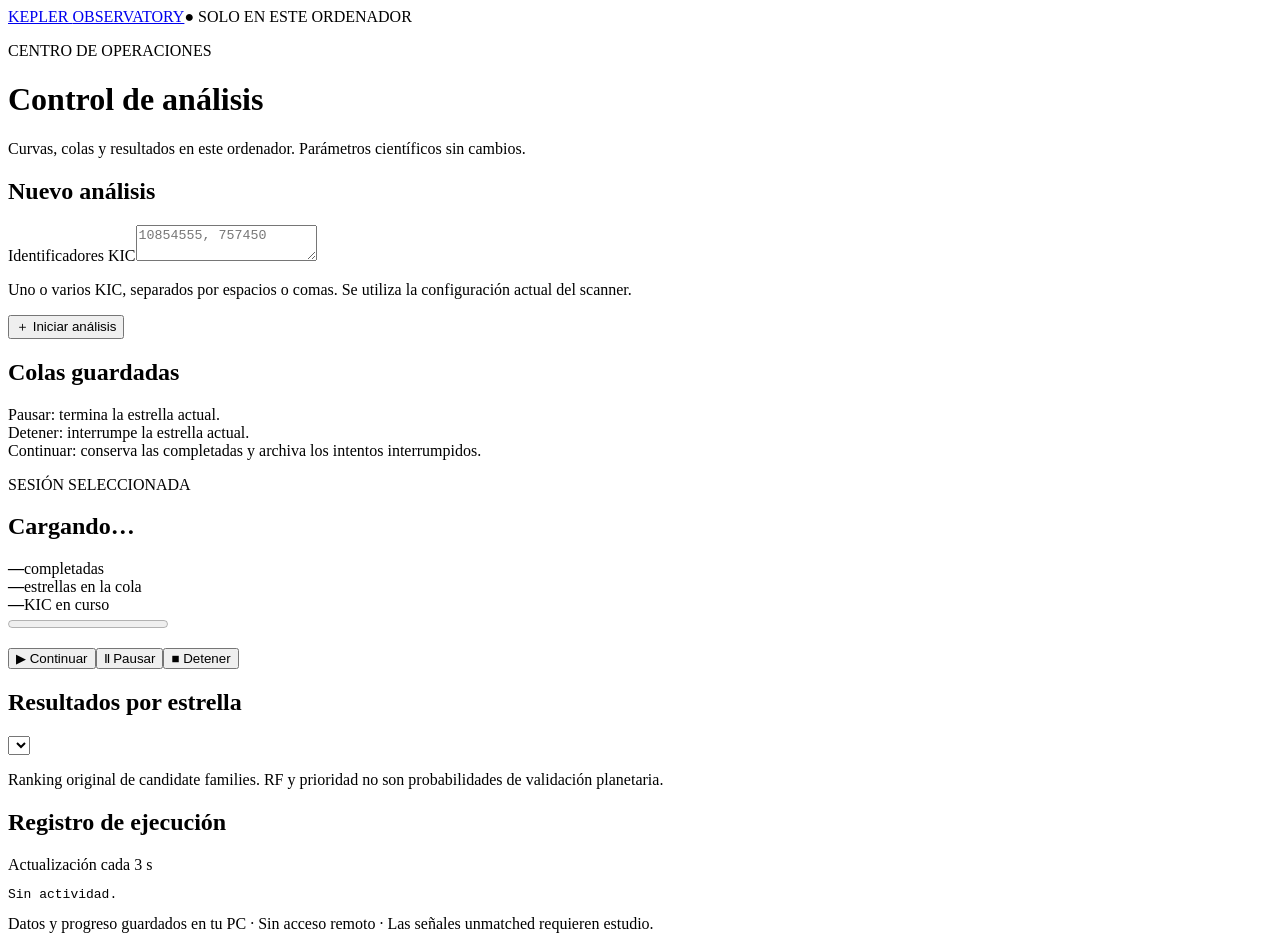
==== local_panel/static/index.html @ 0ad5b3d3 "Open-source Kepler transit-like signal pipeline 2.0" ====
<!doctype html>
<html lang="es"><head><meta charset="utf-8"><meta name="viewport" content="width=device-width,initial-scale=1"><title>Kepler · Control local</title><link rel="stylesheet" href="/style.css"><script src="/app.js" defer></script></head>
<body><header><a class="brand" href="/">KEPLER <span>OBSERVATORY</span></a><span class="badge">● SOLO EN ESTE ORDENADOR</span></header>
<main><div class="intro"><div><p class="eyebrow">CENTRO DE OPERACIONES</p><h1>Control de análisis</h1><p class="muted">Curvas, colas y resultados en este ordenador. Parámetros científicos sin cambios.</p></div></div>
<p id="message" role="status" aria-live="polite"></p>
<div class="layout"><aside><section class="card"><h2>Nuevo análisis</h2><form id="create"><label for="kics">Identificadores KIC</label><textarea id="kics" placeholder="10854555, 757450" required></textarea><p class="muted small">Uno o varios KIC, separados por espacios o comas. Se utiliza la configuración actual del scanner.</p><button type="submit" id="start">＋ Iniciar análisis</button></form></section><section class="card"><h2>Colas guardadas</h2><div id="jobs"></div></section><p class="muted small">Pausar: termina la estrella actual.<br>Detener: interrumpe la estrella actual.<br>Continuar: conserva las completadas y archiva los intentos interrumpidos.</p></aside>
<div><section class="card"><div class="row"><div><p class="eyebrow">SESIÓN SELECCIONADA</p><h2 id="title">Cargando…</h2></div><span id="status" class="badge"></span></div><div class="stats"><div><strong id="done">—</strong><span>completadas</span></div><div><strong id="total">—</strong><span>estrellas en la cola</span></div><div><strong id="current">—</strong><span>KIC en curso</span></div></div><progress id="progress" value="0" max="1"></progress><p id="note" class="muted small"></p><div class="actions"><button id="resume">▶ Continuar</button><button id="pause" class="secondary">Ⅱ Pausar</button><button id="stop" class="danger">■ Detener</button></div></section>
<section class="card"><div class="row"><h2>Resultados por estrella</h2><select id="stars" aria-label="Estrella"></select></div><p class="muted small">Ranking original de candidate families. RF y prioridad no son probabilidades de validación planetaria.</p><div id="results" class="tablewrap"></div><div id="downloads" class="downloads"></div></section>
<section class="card"><div class="row"><h2>Registro de ejecución</h2><span class="muted small">Actualización cada 3 s</span></div><pre id="log">Sin actividad.</pre></section></div></div>
<footer>Datos y progreso guardados en tu PC · Sin acceso remoto · Las señales unmatched requieren estudio.</footer></main></body></html>
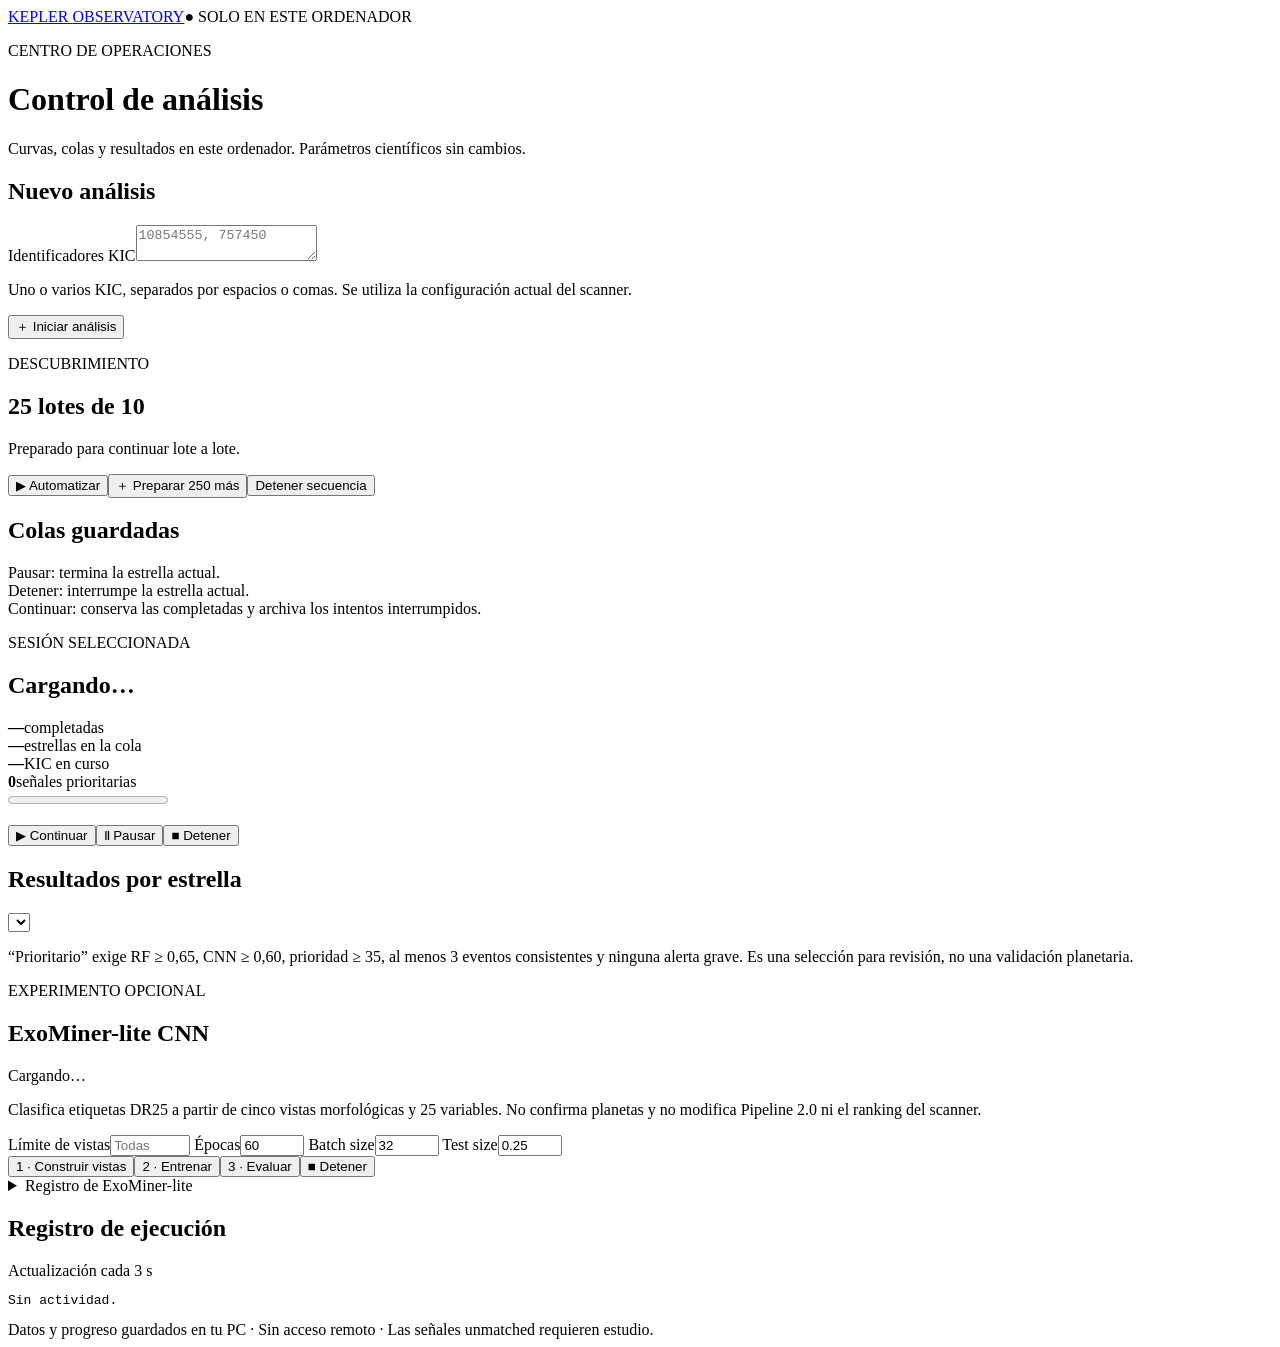
==== commit 3a90e7da: "Automate exoplanet signal discovery and evidence triage" ====
--- a/local_panel/static/index.html
+++ b/local_panel/static/index.html
@@ -1,10 +1,59 @@
 <!doctype html>
-<html lang="es"><head><meta charset="utf-8"><meta name="viewport" content="width=device-width,initial-scale=1"><title>Kepler · Control local</title><link rel="stylesheet" href="/style.css"><script src="/app.js" defer></script></head>
-<body><header><a class="brand" href="/">KEPLER <span>OBSERVATORY</span></a><span class="badge">● SOLO EN ESTE ORDENADOR</span></header>
-<main><div class="intro"><div><p class="eyebrow">CENTRO DE OPERACIONES</p><h1>Control de análisis</h1><p class="muted">Curvas, colas y resultados en este ordenador. Parámetros científicos sin cambios.</p></div></div>
-<p id="message" role="status" aria-live="polite"></p>
-<div class="layout"><aside><section class="card"><h2>Nuevo análisis</h2><form id="create"><label for="kics">Identificadores KIC</label><textarea id="kics" placeholder="10854555, 757450" required></textarea><p class="muted small">Uno o varios KIC, separados por espacios o comas. Se utiliza la configuración actual del scanner.</p><button type="submit" id="start">＋ Iniciar análisis</button></form></section><section class="card"><h2>Colas guardadas</h2><div id="jobs"></div></section><p class="muted small">Pausar: termina la estrella actual.<br>Detener: interrumpe la estrella actual.<br>Continuar: conserva las completadas y archiva los intentos interrumpidos.</p></aside>
-<div><section class="card"><div class="row"><div><p class="eyebrow">SESIÓN SELECCIONADA</p><h2 id="title">Cargando…</h2></div><span id="status" class="badge"></span></div><div class="stats"><div><strong id="done">—</strong><span>completadas</span></div><div><strong id="total">—</strong><span>estrellas en la cola</span></div><div><strong id="current">—</strong><span>KIC en curso</span></div></div><progress id="progress" value="0" max="1"></progress><p id="note" class="muted small"></p><div class="actions"><button id="resume">▶ Continuar</button><button id="pause" class="secondary">Ⅱ Pausar</button><button id="stop" class="danger">■ Detener</button></div></section>
-<section class="card"><div class="row"><h2>Resultados por estrella</h2><select id="stars" aria-label="Estrella"></select></div><p class="muted small">Ranking original de candidate families. RF y prioridad no son probabilidades de validación planetaria.</p><div id="results" class="tablewrap"></div><div id="downloads" class="downloads"></div></section>
-<section class="card"><div class="row"><h2>Registro de ejecución</h2><span class="muted small">Actualización cada 3 s</span></div><pre id="log">Sin actividad.</pre></section></div></div>
-<footer>Datos y progreso guardados en tu PC · Sin acceso remoto · Las señales unmatched requieren estudio.</footer></main></body></html>
+<html lang="es">
+<head>
+  <meta charset="utf-8">
+  <meta name="viewport" content="width=device-width,initial-scale=1">
+  <title>Kepler · Control local</title>
+  <link rel="stylesheet" href="/style.css">
+  <link rel="stylesheet" href="/triage.css">
+  <script src="/app.js" defer></script>
+</head>
+<body>
+<header><a class="brand" href="/">KEPLER <span>OBSERVATORY</span></a><span class="badge">● SOLO EN ESTE ORDENADOR</span></header>
+<main>
+  <div class="intro"><div><p class="eyebrow">CENTRO DE OPERACIONES</p><h1>Control de análisis</h1><p class="muted">Curvas, colas y resultados en este ordenador. Parámetros científicos sin cambios.</p></div></div>
+  <p id="message" role="status" aria-live="polite"></p>
+  <div class="layout">
+    <aside>
+      <section class="card"><h2>Nuevo análisis</h2><form id="create"><label for="kics">Identificadores KIC</label><textarea id="kics" placeholder="10854555, 757450" required></textarea><p class="muted small">Uno o varios KIC, separados por espacios o comas. Se utiliza la configuración actual del scanner.</p><button type="submit" id="start">＋ Iniciar análisis</button></form></section>
+      <section class="card">
+        <p class="eyebrow">DESCUBRIMIENTO</p><h2>25 lotes de 10</h2>
+        <p id="discovery-note" class="muted small">Preparado para continuar lote a lote.</p>
+        <div class="actions"><button id="discovery-start">▶ Automatizar</button><button id="discovery-add" class="secondary">＋ Preparar 250 más</button><button id="discovery-stop" class="danger">Detener secuencia</button></div>
+      </section>
+      <section class="card"><h2>Colas guardadas</h2><div id="jobs"></div></section>
+      <p class="muted small">Pausar: termina la estrella actual.<br>Detener: interrumpe la estrella actual.<br>Continuar: conserva las completadas y archiva los intentos interrumpidos.</p>
+    </aside>
+    <div>
+      <section class="card">
+        <div class="row"><div><p class="eyebrow">SESIÓN SELECCIONADA</p><h2 id="title">Cargando…</h2></div><span id="status" class="badge"></span></div>
+        <div class="stats"><div><strong id="done">—</strong><span>completadas</span></div><div><strong id="total">—</strong><span>estrellas en la cola</span></div><div><strong id="current">—</strong><span>KIC en curso</span></div><div><strong id="serious">0</strong><span>señales prioritarias</span></div></div>
+        <progress id="progress" value="0" max="1"></progress><p id="note" class="muted small"></p>
+        <div class="actions"><button id="resume">▶ Continuar</button><button id="pause" class="secondary">Ⅱ Pausar</button><button id="stop" class="danger">■ Detener</button></div>
+      </section>
+      <section class="card">
+        <div class="row"><h2>Resultados por estrella</h2><select id="stars" aria-label="Estrella"></select></div>
+        <p class="muted small">“Prioritario” exige RF ≥ 0,65, CNN ≥ 0,60, prioridad ≥ 35, al menos 3 eventos consistentes y ninguna alerta grave. Es una selección para revisión, no una validación planetaria.</p>
+        <div id="results" class="tablewrap"></div><div id="downloads" class="downloads"></div>
+      </section>
+      <section class="card" id="cnn-card">
+        <div class="row"><div><p class="eyebrow">EXPERIMENTO OPCIONAL</p><h2>ExoMiner-lite CNN</h2></div><span id="cnn-status" class="badge">Cargando…</span></div>
+        <p class="muted small">Clasifica etiquetas DR25 a partir de cinco vistas morfológicas y 25 variables. No confirma planetas y no modifica Pipeline 2.0 ni el ranking del scanner.</p>
+        <div class="cnn-grid">
+          <label>Límite de vistas<input id="cnn-limit" type="number" min="1" max="100000" placeholder="Todas"></label>
+          <label>Épocas<input id="cnn-epochs" type="number" min="1" max="1000" value="60"></label>
+          <label>Batch size<input id="cnn-batch" type="number" min="1" max="4096" value="32"></label>
+          <label>Test size<input id="cnn-test-size" type="number" min="0.05" max="0.5" step="0.01" value="0.25"></label>
+        </div>
+        <div id="cnn-artifacts" class="artifact-list"></div>
+        <div class="actions"><button id="cnn-build">1 · Construir vistas</button><button id="cnn-train" class="secondary">2 · Entrenar</button><button id="cnn-evaluate" class="secondary">3 · Evaluar</button><button id="cnn-stop" class="danger">■ Detener</button></div>
+        <div id="cnn-metrics" class="metrics"></div>
+        <details><summary>Registro de ExoMiner-lite</summary><pre id="cnn-log">Sin actividad.</pre></details>
+      </section>
+      <section class="card"><div class="row"><h2>Registro de ejecución</h2><span class="muted small">Actualización cada 3 s</span></div><pre id="log">Sin actividad.</pre></section>
+    </div>
+  </div>
+  <footer>Datos y progreso guardados en tu PC · Sin acceso remoto · Las señales unmatched requieren estudio.</footer>
+</main>
+</body>
+</html>
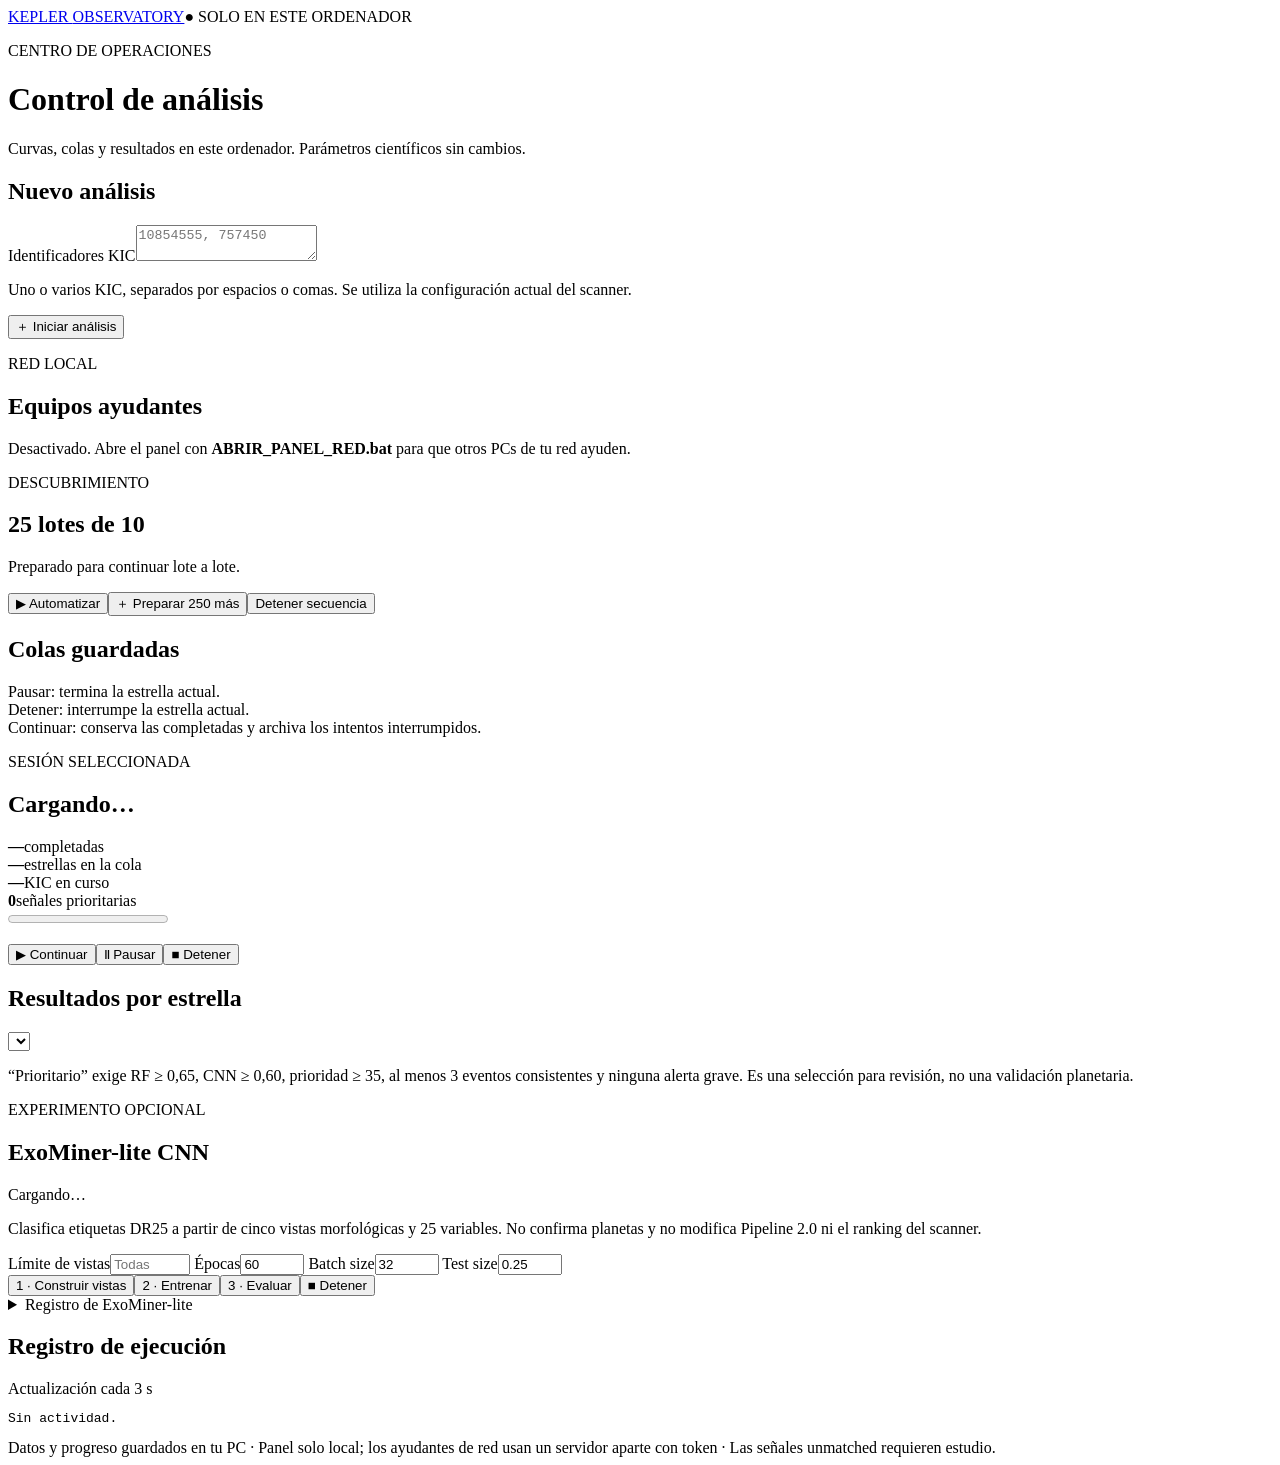
==== commit 81606ff8: "Reparto del trabajo entre PCs de la red local - local_panel/cluster.py: servidor aparte con token (-" ====
--- a/local_panel/static/index.html
+++ b/local_panel/static/index.html
@@ -9,13 +9,24 @@
   <script src="/app.js" defer></script>
 </head>
 <body>
-<header><a class="brand" href="/">KEPLER <span>OBSERVATORY</span></a><span class="badge">● SOLO EN ESTE ORDENADOR</span></header>
+<header><a class="brand" href="/">KEPLER <span>OBSERVATORY</span></a><span class="badge" id="mode-badge">● SOLO EN ESTE ORDENADOR</span></header>
 <main>
   <div class="intro"><div><p class="eyebrow">CENTRO DE OPERACIONES</p><h1>Control de análisis</h1><p class="muted">Curvas, colas y resultados en este ordenador. Parámetros científicos sin cambios.</p></div></div>
   <p id="message" role="status" aria-live="polite"></p>
   <div class="layout">
     <aside>
-      <section class="card"><h2>Nuevo análisis</h2><form id="create"><label for="kics">Identificadores KIC</label><textarea id="kics" placeholder="10854555, 757450" required></textarea><p class="muted small">Uno o varios KIC, separados por espacios o comas. Se utiliza la configuración actual del scanner.</p><button type="submit" id="start">＋ Iniciar análisis</button></form></section>
+      <section class="card"><h2>Nuevo análisis</h2><form id="create"><label for="kics">Identificadores KIC</label><textarea id="kics" placeholder="10854555, 757450" required></textarea><p class="muted small">Uno o varios KIC, separados por espacios o comas. Se utiliza la configuración actual del scanner.</p><label class="check" id="distributed-label" hidden><input type="checkbox" id="distributed"> Repartir entre los equipos de la red</label><button type="submit" id="start">＋ Iniciar análisis</button></form></section>
+      <section class="card" id="cluster-card">
+        <p class="eyebrow">RED LOCAL</p><h2>Equipos ayudantes</h2>
+        <p id="cluster-off" class="muted small">Desactivado. Abre el panel con <b>ABRIR_PANEL_RED.bat</b> para que otros PCs de tu red ayuden.</p>
+        <div id="cluster-on" hidden>
+          <p class="muted small">En el otro PC: copia la carpeta de Sakanet y ejecuta <b>AYUDAR.bat</b>. Te pedirá:</p>
+          <p class="small">Dirección: <code id="cluster-address"></code><br>Token: <code id="cluster-token"></code></p>
+          <label class="check"><input type="checkbox" id="cluster-discovery"> Repartir también el descubrimiento automático</label>
+          <div id="cluster-helpers" class="small"></div>
+          <div class="actions"><button id="cluster-newtoken" class="secondary">Cambiar token</button></div>
+        </div>
+      </section>
       <section class="card">
         <p class="eyebrow">DESCUBRIMIENTO</p><h2>25 lotes de 10</h2>
         <p id="discovery-note" class="muted small">Preparado para continuar lote a lote.</p>
@@ -53,7 +64,7 @@
       <section class="card"><div class="row"><h2>Registro de ejecución</h2><span class="muted small">Actualización cada 3 s</span></div><pre id="log">Sin actividad.</pre></section>
     </div>
   </div>
-  <footer>Datos y progreso guardados en tu PC · Sin acceso remoto · Las señales unmatched requieren estudio.</footer>
+  <footer>Datos y progreso guardados en tu PC · Panel solo local; los ayudantes de red usan un servidor aparte con token · Las señales unmatched requieren estudio.</footer>
 </main>
 </body>
 </html>
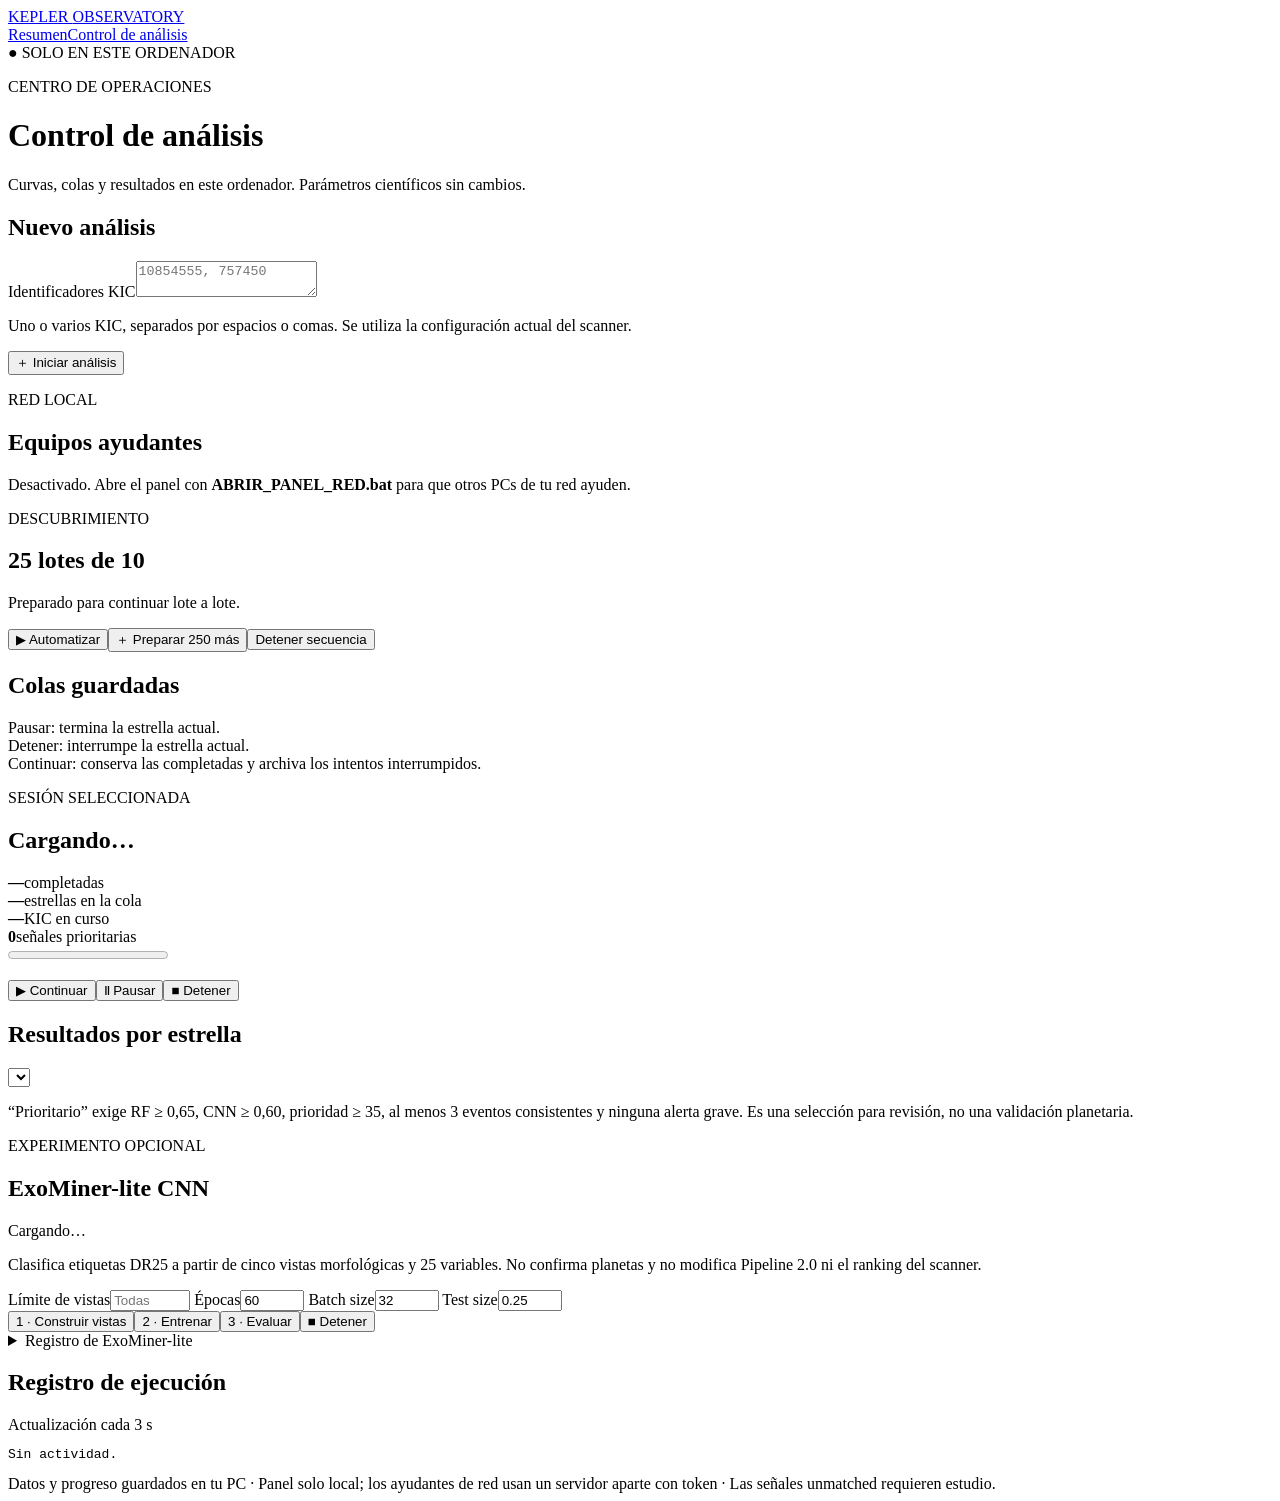
==== commit d61f9b6d: "Página principal "Estrellas a seguir" - "/" muestra un resumen de todas las estrellas analizadas (úl" ====
--- a/local_panel/static/index.html
+++ b/local_panel/static/index.html
@@ -6,16 +6,23 @@
   <title>Kepler · Control local</title>
   <link rel="stylesheet" href="/style.css">
   <link rel="stylesheet" href="/triage.css">
+  <link rel="stylesheet" href="/home.css">
   <script src="/app.js" defer></script>
 </head>
 <body>
-<header><a class="brand" href="/">KEPLER <span>OBSERVATORY</span></a><span class="badge" id="mode-badge">● SOLO EN ESTE ORDENADOR</span></header>
+<header><a class="brand" href="/">KEPLER <span>OBSERVATORY</span></a><nav class="topnav"><a href="/">Resumen</a><a href="/control" class="active">Control de análisis</a></nav><span class="badge" id="mode-badge">● SOLO EN ESTE ORDENADOR</span></header>
 <main>
   <div class="intro"><div><p class="eyebrow">CENTRO DE OPERACIONES</p><h1>Control de análisis</h1><p class="muted">Curvas, colas y resultados en este ordenador. Parámetros científicos sin cambios.</p></div></div>
   <p id="message" role="status" aria-live="polite"></p>
   <div class="layout">
     <aside>
       <section class="card"><h2>Nuevo análisis</h2><form id="create"><label for="kics">Identificadores KIC</label><textarea id="kics" placeholder="10854555, 757450" required></textarea><p class="muted small">Uno o varios KIC, separados por espacios o comas. Se utiliza la configuración actual del scanner.</p><label class="check" id="distributed-label" hidden><input type="checkbox" id="distributed"> Repartir entre los equipos de la red</label><button type="submit" id="start">＋ Iniciar análisis</button></form></section>
+      <section class="card" id="train-card" hidden>
+        <p class="eyebrow">MODELO</p><h2>Entrenar RF repartido</h2>
+        <p class="muted small">Los equipos miden KOI conocidos (planetas candidatos y falsos positivos) y este PC entrena el modelo. Con 500 por clase son unas 800 estrellas.</p>
+        <label>Ejemplos por clase<input id="train-per-class" type="number" min="20" max="5000" value="500"></label>
+        <div class="actions"><button id="train-start">▶ Entrenar con los equipos</button></div>
+      </section>
       <section class="card" id="cluster-card">
         <p class="eyebrow">RED LOCAL</p><h2>Equipos ayudantes</h2>
         <p id="cluster-off" class="muted small">Desactivado. Abre el panel con <b>ABRIR_PANEL_RED.bat</b> para que otros PCs de tu red ayuden.</p>
@@ -41,6 +48,11 @@
         <div class="stats"><div><strong id="done">—</strong><span>completadas</span></div><div><strong id="total">—</strong><span>estrellas en la cola</span></div><div><strong id="current">—</strong><span>KIC en curso</span></div><div><strong id="serious">0</strong><span>señales prioritarias</span></div></div>
         <progress id="progress" value="0" max="1"></progress><p id="note" class="muted small"></p>
         <div class="actions"><button id="resume">▶ Continuar</button><button id="pause" class="secondary">Ⅱ Pausar</button><button id="stop" class="danger">■ Detener</button></div>
+      </section>
+      <section class="card" id="curves-card" hidden>
+        <div class="row"><div><p class="eyebrow">CURVAS DE LUZ</p><h2 id="curves-title">Curvas</h2></div></div>
+        <div id="curves" class="curves"></div>
+        <details id="curves-extra"><summary>Curva completa, curva sin tendencia y periodograma</summary><div id="curves-extra-imgs" class="curves"></div></details>
       </section>
       <section class="card">
         <div class="row"><h2>Resultados por estrella</h2><select id="stars" aria-label="Estrella"></select></div>
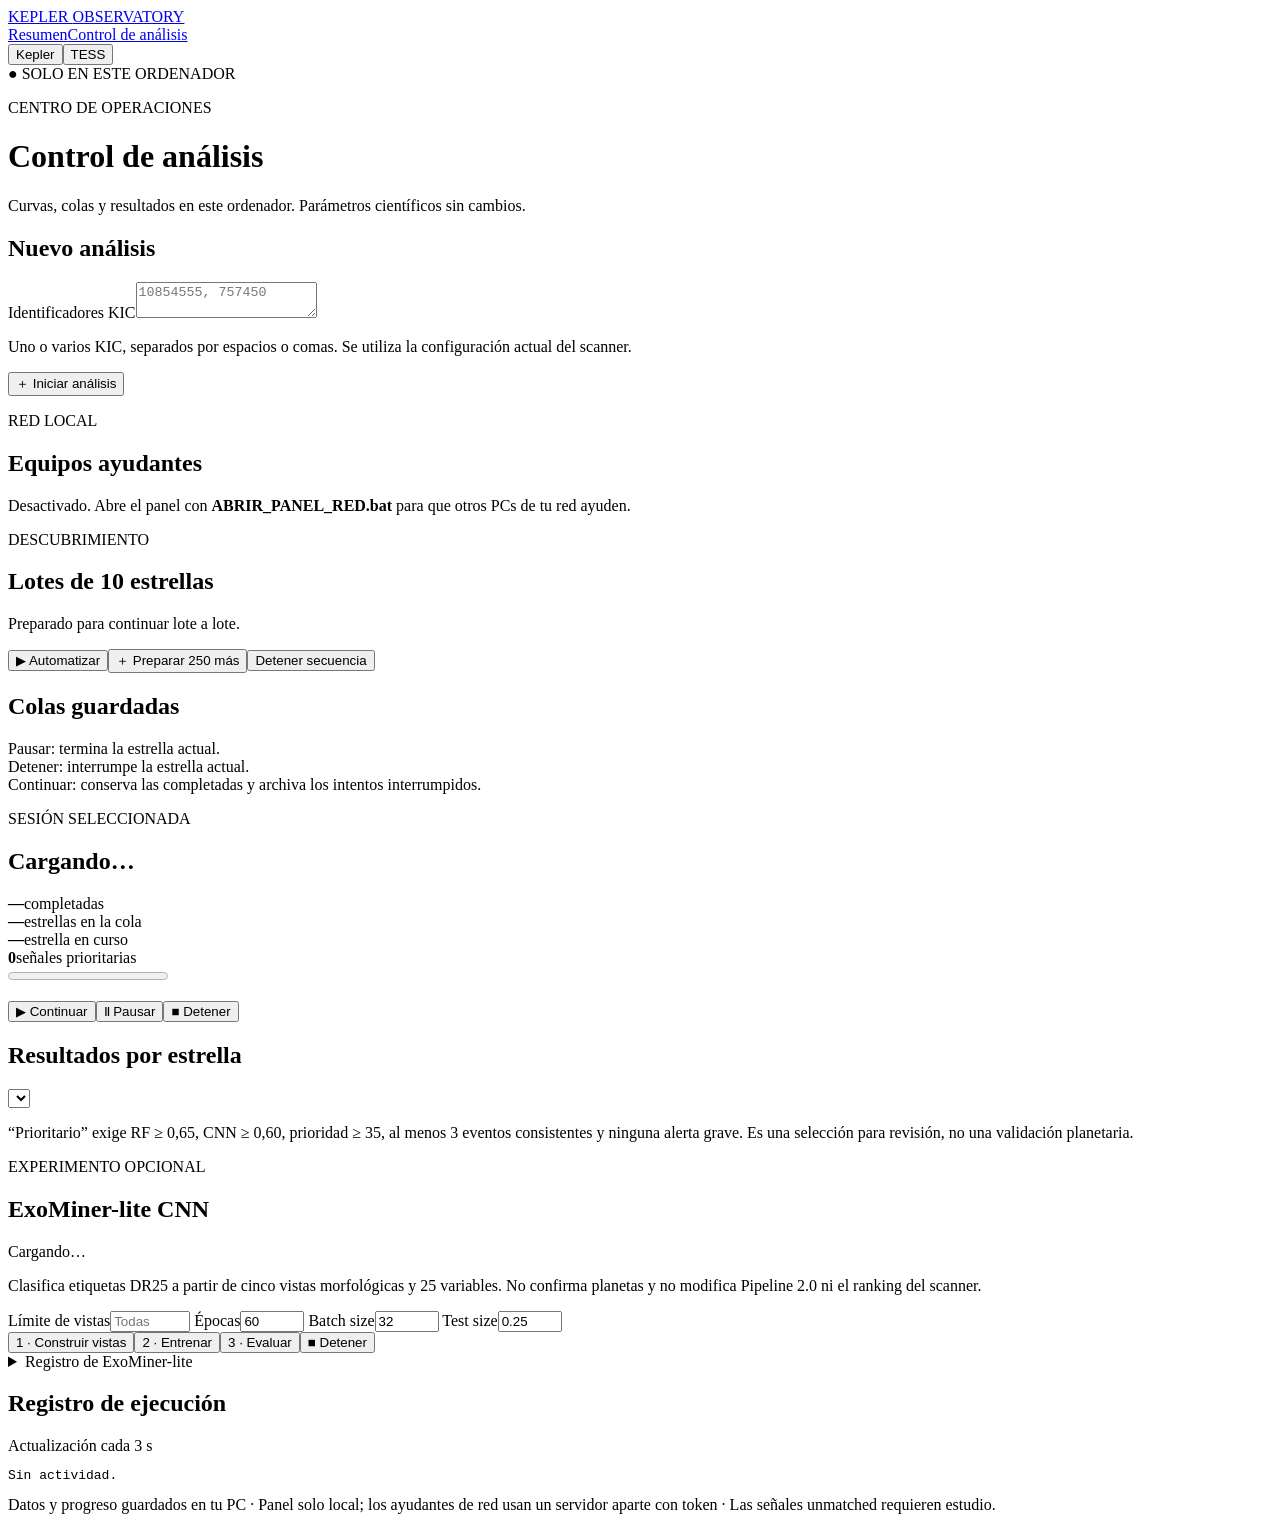
==== commit 109d8794: "Modo TESS en el panel: selector Kepler | TESS, descubrimiento y cruce con TOI - kepler_detector/tess" ====
--- a/local_panel/static/index.html
+++ b/local_panel/static/index.html
@@ -10,13 +10,13 @@
   <script src="/app.js" defer></script>
 </head>
 <body>
-<header><a class="brand" href="/">KEPLER <span>OBSERVATORY</span></a><nav class="topnav"><a href="/">Resumen</a><a href="/control" class="active">Control de análisis</a></nav><span class="badge" id="mode-badge">● SOLO EN ESTE ORDENADOR</span></header>
+<header><a class="brand" href="/">KEPLER <span>OBSERVATORY</span></a><nav class="topnav"><a href="/">Resumen</a><a href="/control" class="active">Control de análisis</a></nav><div class="mode-switch" role="group" aria-label="Misión"><button type="button" data-mission="kepler">Kepler</button><button type="button" data-mission="tess">TESS</button></div><span class="badge" id="mode-badge">● SOLO EN ESTE ORDENADOR</span></header>
 <main>
   <div class="intro"><div><p class="eyebrow">CENTRO DE OPERACIONES</p><h1>Control de análisis</h1><p class="muted">Curvas, colas y resultados en este ordenador. Parámetros científicos sin cambios.</p></div></div>
   <p id="message" role="status" aria-live="polite"></p>
   <div class="layout">
     <aside>
-      <section class="card"><h2>Nuevo análisis</h2><form id="create"><label for="kics">Identificadores KIC</label><textarea id="kics" placeholder="10854555, 757450" required></textarea><p class="muted small">Uno o varios KIC, separados por espacios o comas. Se utiliza la configuración actual del scanner.</p><label class="check" id="distributed-label" hidden><input type="checkbox" id="distributed"> Repartir entre los equipos de la red</label><button type="submit" id="start">＋ Iniciar análisis</button></form></section>
+      <section class="card"><h2>Nuevo análisis</h2><form id="create"><label for="kics" id="kics-label">Identificadores KIC</label><textarea id="kics" placeholder="10854555, 757450" required></textarea><p class="muted small" id="kics-hint">Uno o varios KIC, separados por espacios o comas. Se utiliza la configuración actual del scanner.</p><label class="check" id="distributed-label" hidden><input type="checkbox" id="distributed"> Repartir entre los equipos de la red</label><button type="submit" id="start">＋ Iniciar análisis</button></form></section>
       <section class="card" id="train-card" hidden>
         <p class="eyebrow">MODELO</p><h2>Entrenar RF repartido</h2>
         <p class="muted small">Los equipos miden KOI conocidos (planetas candidatos y falsos positivos) y este PC entrena el modelo. Con 500 por clase son unas 800 estrellas.</p>
@@ -35,7 +35,7 @@
         </div>
       </section>
       <section class="card">
-        <p class="eyebrow">DESCUBRIMIENTO</p><h2>25 lotes de 10</h2>
+        <p class="eyebrow" id="discovery-eyebrow">DESCUBRIMIENTO</p><h2 id="discovery-title">Lotes de 10 estrellas</h2>
         <p id="discovery-note" class="muted small">Preparado para continuar lote a lote.</p>
         <div class="actions"><button id="discovery-start">▶ Automatizar</button><button id="discovery-add" class="secondary">＋ Preparar 250 más</button><button id="discovery-stop" class="danger">Detener secuencia</button></div>
       </section>
@@ -45,7 +45,7 @@
     <div>
       <section class="card">
         <div class="row"><div><p class="eyebrow">SESIÓN SELECCIONADA</p><h2 id="title">Cargando…</h2></div><span id="status" class="badge"></span></div>
-        <div class="stats"><div><strong id="done">—</strong><span>completadas</span></div><div><strong id="total">—</strong><span>estrellas en la cola</span></div><div><strong id="current">—</strong><span>KIC en curso</span></div><div><strong id="serious">0</strong><span>señales prioritarias</span></div></div>
+        <div class="stats"><div><strong id="done">—</strong><span>completadas</span></div><div><strong id="total">—</strong><span>estrellas en la cola</span></div><div><strong id="current">—</strong><span>estrella en curso</span></div><div><strong id="serious">0</strong><span>señales prioritarias</span></div></div>
         <progress id="progress" value="0" max="1"></progress><p id="note" class="muted small"></p>
         <div class="actions"><button id="resume">▶ Continuar</button><button id="pause" class="secondary">Ⅱ Pausar</button><button id="stop" class="danger">■ Detener</button></div>
       </section>
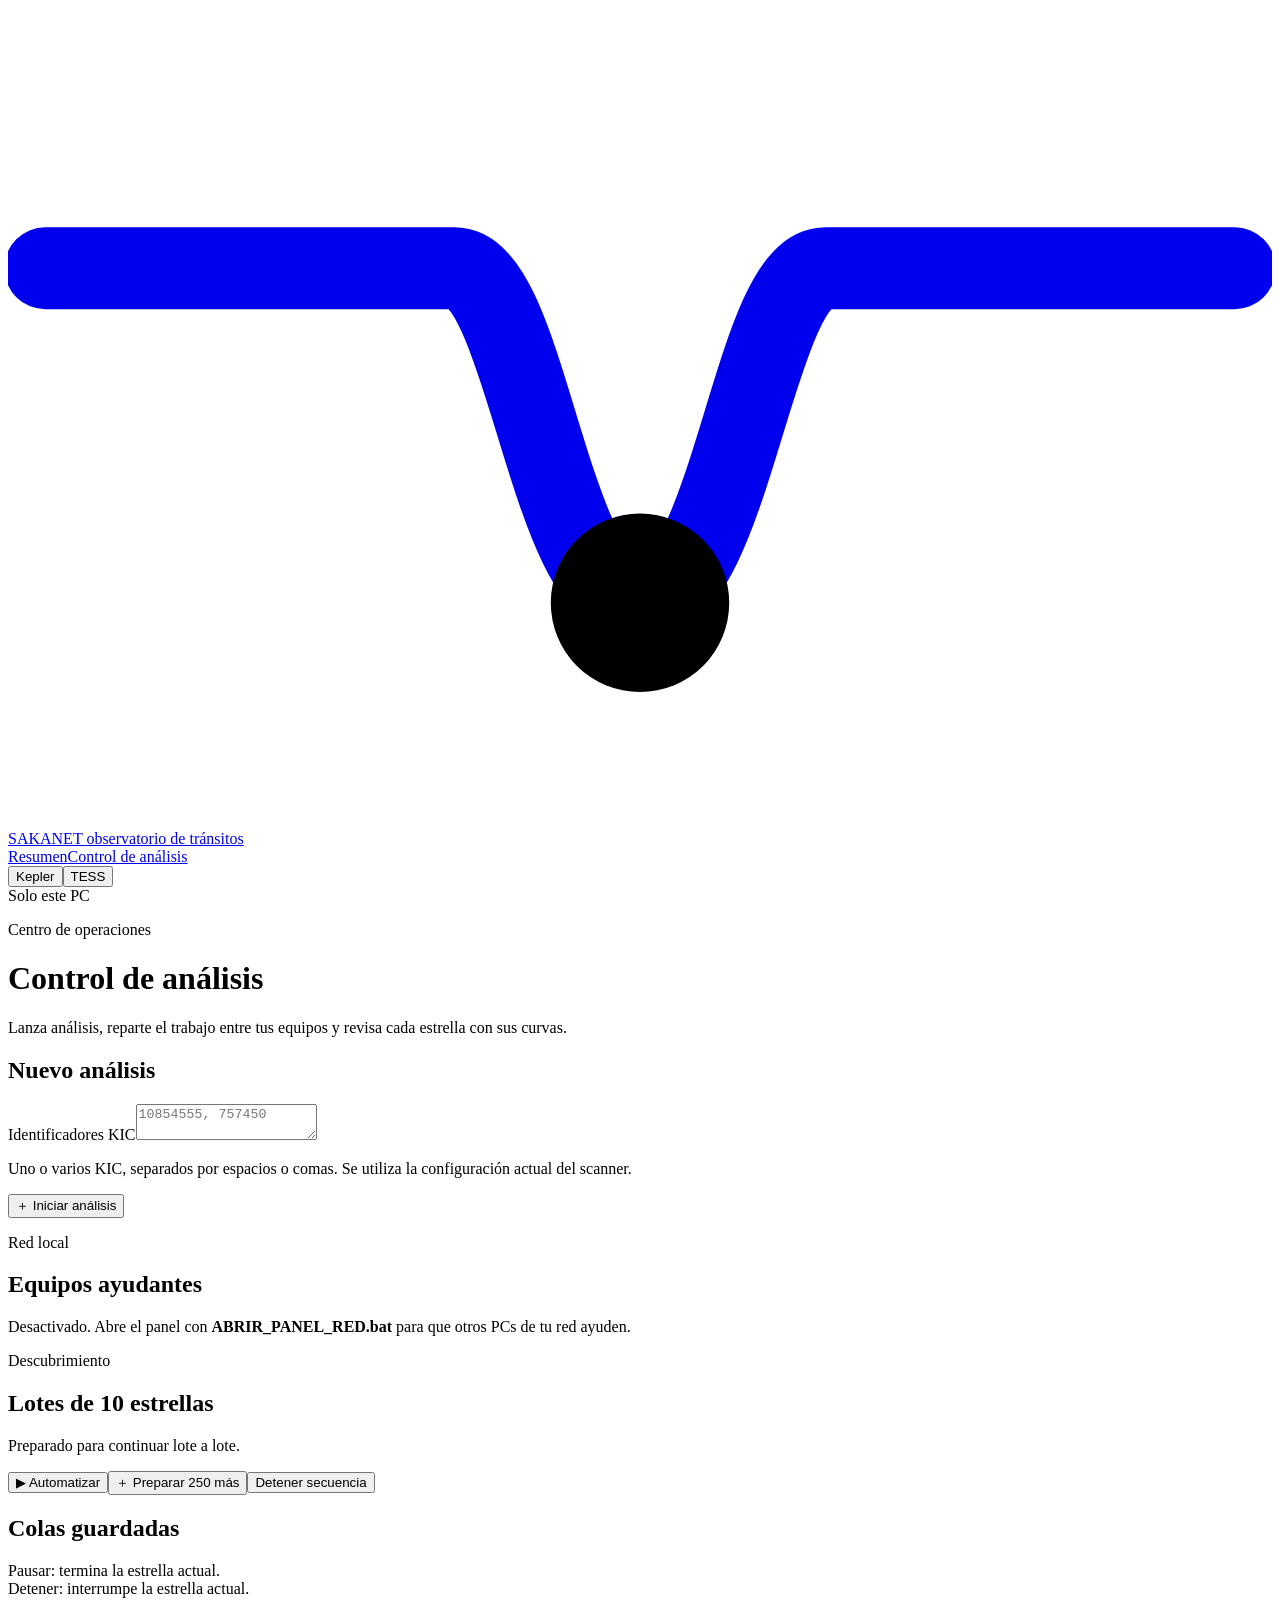
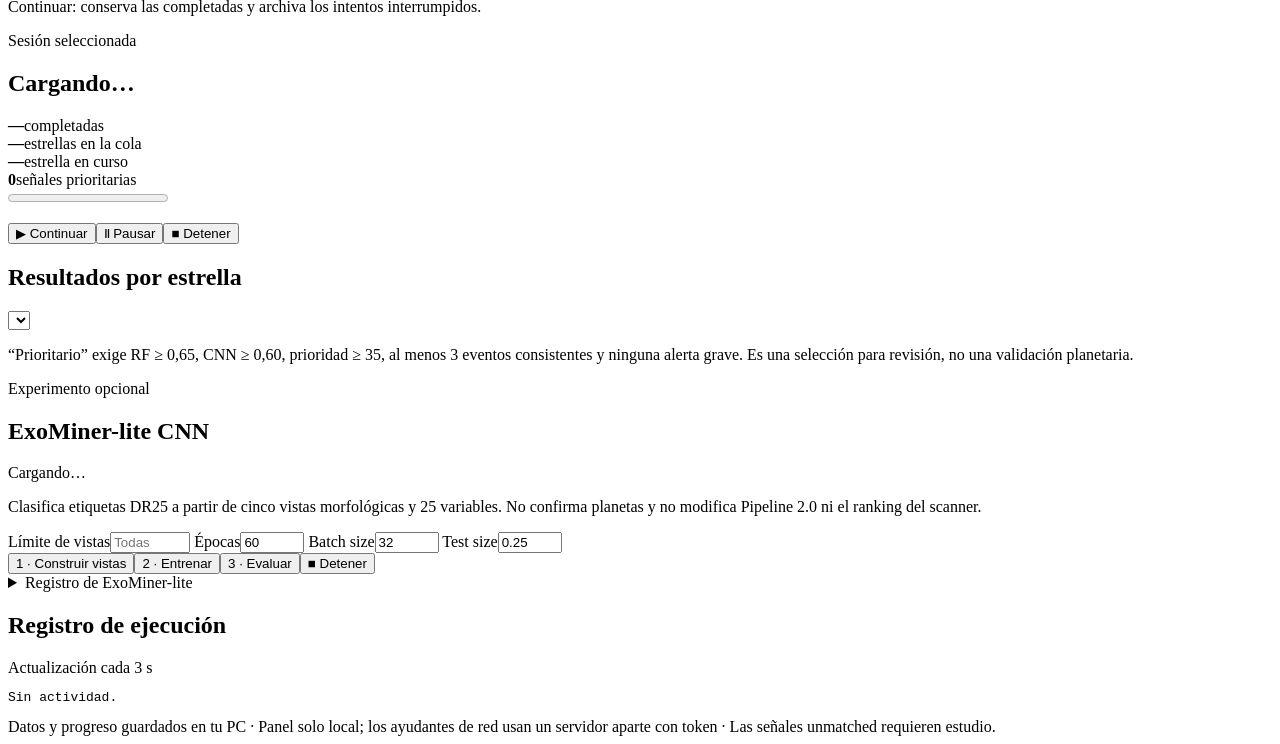
==== commit d33ccb5d: "Nuevo diseño del panel: Sakanet bajo un cielo estrellado - Portada con un tránsito animado: el plane" ====
--- a/local_panel/static/index.html
+++ b/local_panel/static/index.html
@@ -3,28 +3,30 @@
 <head>
   <meta charset="utf-8">
   <meta name="viewport" content="width=device-width,initial-scale=1">
-  <title>Kepler · Control local</title>
+  <title>Sakanet · Control de análisis</title>
   <link rel="stylesheet" href="/style.css">
   <link rel="stylesheet" href="/triage.css">
   <link rel="stylesheet" href="/home.css">
+  <link rel="icon" href="/favicon.svg" type="image/svg+xml">
+  <script src="/sky.js" defer></script>
   <script src="/app.js" defer></script>
 </head>
 <body>
-<header><a class="brand" href="/">KEPLER <span>OBSERVATORY</span></a><nav class="topnav"><a href="/">Resumen</a><a href="/control" class="active">Control de análisis</a></nav><div class="mode-switch" role="group" aria-label="Misión"><button type="button" data-mission="kepler">Kepler</button><button type="button" data-mission="tess">TESS</button></div><span class="badge" id="mode-badge">● SOLO EN ESTE ORDENADOR</span></header>
+<header><a class="brand" href="/" aria-label="Sakanet, inicio"><svg viewBox="0 0 34 22" aria-hidden="true"><path d="M1 7h11c2 0 2.5 9 5 9s3-9 5-9h11" fill="none" stroke="currentColor" stroke-width="2.2" stroke-linecap="round" stroke-linejoin="round"/><circle cx="17" cy="16" r="2.4" fill="var(--accent)"/></svg>SAKANET <span>observatorio de tránsitos</span></a><nav class="topnav"><a href="/">Resumen</a><a href="/control" class="active">Control de análisis</a></nav><div class="mode-switch" role="group" aria-label="Misión"><button type="button" data-mission="kepler">Kepler</button><button type="button" data-mission="tess">TESS</button></div><span class="badge" id="mode-badge">Solo este PC</span></header>
 <main>
-  <div class="intro"><div><p class="eyebrow">CENTRO DE OPERACIONES</p><h1>Control de análisis</h1><p class="muted">Curvas, colas y resultados en este ordenador. Parámetros científicos sin cambios.</p></div></div>
+  <div class="intro"><div><p class="eyebrow">Centro de operaciones</p><h1>Control de análisis</h1><p class="muted">Lanza análisis, reparte el trabajo entre tus equipos y revisa cada estrella con sus curvas.</p></div></div>
   <p id="message" role="status" aria-live="polite"></p>
   <div class="layout">
     <aside>
       <section class="card"><h2>Nuevo análisis</h2><form id="create"><label for="kics" id="kics-label">Identificadores KIC</label><textarea id="kics" placeholder="10854555, 757450" required></textarea><p class="muted small" id="kics-hint">Uno o varios KIC, separados por espacios o comas. Se utiliza la configuración actual del scanner.</p><label class="check" id="distributed-label" hidden><input type="checkbox" id="distributed"> Repartir entre los equipos de la red</label><button type="submit" id="start">＋ Iniciar análisis</button></form></section>
       <section class="card" id="train-card" hidden>
-        <p class="eyebrow">MODELO</p><h2>Entrenar RF repartido</h2>
+        <p class="eyebrow">Modelo</p><h2>Entrenar RF repartido</h2>
         <p class="muted small">Los equipos miden KOI conocidos (planetas candidatos y falsos positivos) y este PC entrena el modelo. Con 500 por clase son unas 800 estrellas.</p>
         <label>Ejemplos por clase<input id="train-per-class" type="number" min="20" max="5000" value="500"></label>
         <div class="actions"><button id="train-start">▶ Entrenar con los equipos</button></div>
       </section>
       <section class="card" id="cluster-card">
-        <p class="eyebrow">RED LOCAL</p><h2>Equipos ayudantes</h2>
+        <p class="eyebrow">Red local</p><h2>Equipos ayudantes</h2>
         <p id="cluster-off" class="muted small">Desactivado. Abre el panel con <b>ABRIR_PANEL_RED.bat</b> para que otros PCs de tu red ayuden.</p>
         <div id="cluster-on" hidden>
           <p class="muted small">En el otro PC: copia la carpeta de Sakanet y ejecuta <b>AYUDAR.bat</b>. Te pedirá:</p>
@@ -35,7 +37,7 @@
         </div>
       </section>
       <section class="card">
-        <p class="eyebrow" id="discovery-eyebrow">DESCUBRIMIENTO</p><h2 id="discovery-title">Lotes de 10 estrellas</h2>
+        <p class="eyebrow" id="discovery-eyebrow">Descubrimiento</p><h2 id="discovery-title">Lotes de 10 estrellas</h2>
         <p id="discovery-note" class="muted small">Preparado para continuar lote a lote.</p>
         <div class="actions"><button id="discovery-start">▶ Automatizar</button><button id="discovery-add" class="secondary">＋ Preparar 250 más</button><button id="discovery-stop" class="danger">Detener secuencia</button></div>
       </section>
@@ -44,13 +46,13 @@
     </aside>
     <div>
       <section class="card">
-        <div class="row"><div><p class="eyebrow">SESIÓN SELECCIONADA</p><h2 id="title">Cargando…</h2></div><span id="status" class="badge"></span></div>
+        <div class="row"><div><p class="eyebrow">Sesión seleccionada</p><h2 id="title">Cargando…</h2></div><span id="status" class="badge"></span></div>
         <div class="stats"><div><strong id="done">—</strong><span>completadas</span></div><div><strong id="total">—</strong><span>estrellas en la cola</span></div><div><strong id="current">—</strong><span>estrella en curso</span></div><div><strong id="serious">0</strong><span>señales prioritarias</span></div></div>
         <progress id="progress" value="0" max="1"></progress><p id="note" class="muted small"></p>
         <div class="actions"><button id="resume">▶ Continuar</button><button id="pause" class="secondary">Ⅱ Pausar</button><button id="stop" class="danger">■ Detener</button></div>
       </section>
       <section class="card" id="curves-card" hidden>
-        <div class="row"><div><p class="eyebrow">CURVAS DE LUZ</p><h2 id="curves-title">Curvas</h2></div></div>
+        <div class="row"><div><p class="eyebrow">Curvas de luz</p><h2 id="curves-title">Curvas</h2></div></div>
         <div id="curves" class="curves"></div>
         <details id="curves-extra"><summary>Curva completa, curva sin tendencia y periodograma</summary><div id="curves-extra-imgs" class="curves"></div></details>
       </section>
@@ -60,7 +62,7 @@
         <div id="results" class="tablewrap"></div><div id="downloads" class="downloads"></div>
       </section>
       <section class="card" id="cnn-card">
-        <div class="row"><div><p class="eyebrow">EXPERIMENTO OPCIONAL</p><h2>ExoMiner-lite CNN</h2></div><span id="cnn-status" class="badge">Cargando…</span></div>
+        <div class="row"><div><p class="eyebrow">Experimento opcional</p><h2>ExoMiner-lite CNN</h2></div><span id="cnn-status" class="badge">Cargando…</span></div>
         <p class="muted small">Clasifica etiquetas DR25 a partir de cinco vistas morfológicas y 25 variables. No confirma planetas y no modifica Pipeline 2.0 ni el ranking del scanner.</p>
         <div class="cnn-grid">
           <label>Límite de vistas<input id="cnn-limit" type="number" min="1" max="100000" placeholder="Todas"></label>
